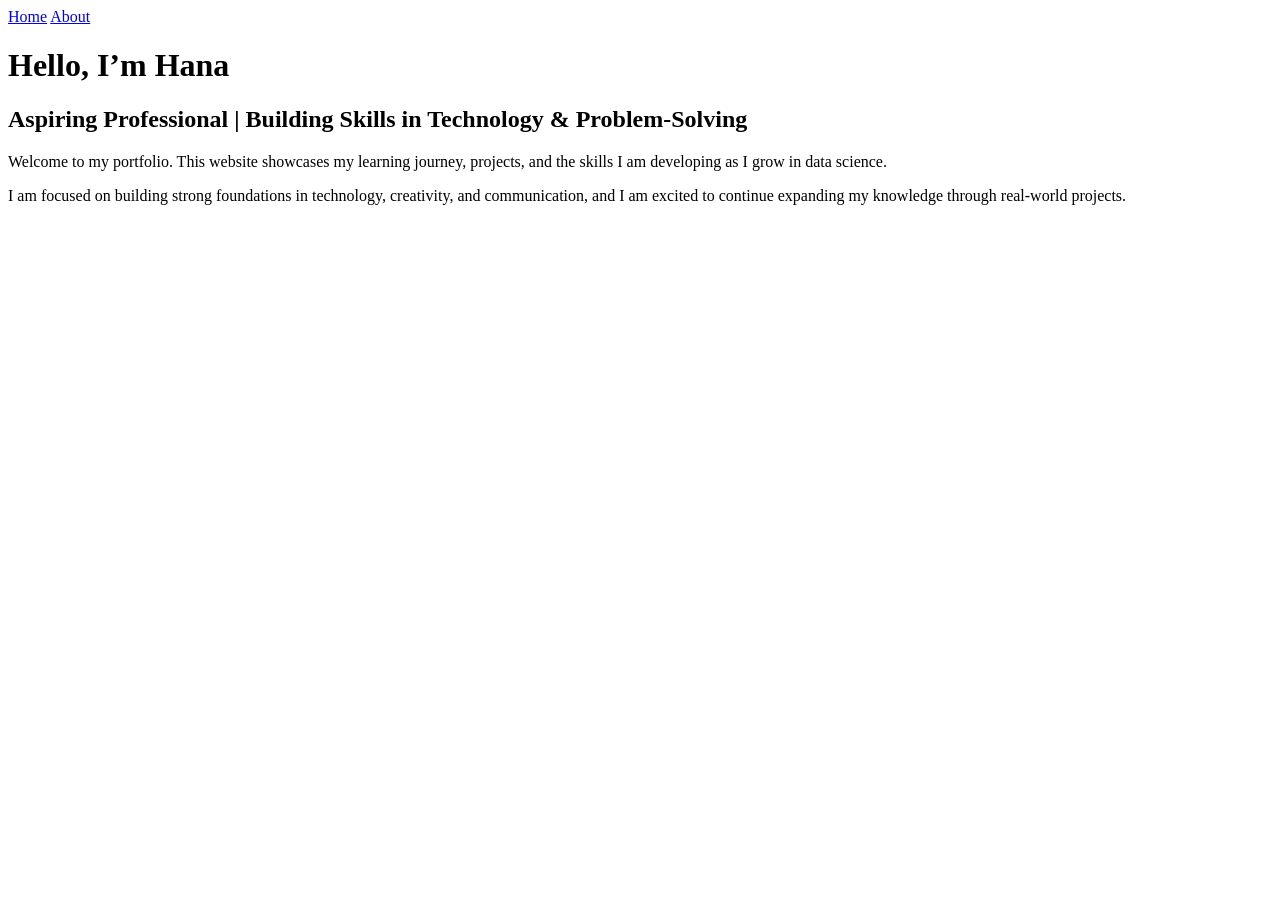
==== index.html @ 98646e73 "Improve HTML formatting and structure Formatted the HTML code for better readability." ====
<!DOCTYPE html>
<html lang="en">
<head>
  <meta charset="UTF-8">
  <meta name="viewport" content="width=device-width, initial-scale=1.0">
  <title>My Portfolio</title>
  <link rel="stylesheet" href="style.css">
</head>
<body>

  <nav>
    <a href="index.html">Home</a>
    <a href="about.html">About</a>
  </nav>

  <h1>Hello, I’m Hana</h1>
  <h2>Aspiring Professional | Building Skills in Technology & Problem-Solving</h2>

  <p>
    Welcome to my portfolio. This website showcases my learning journey, projects,
    and the skills I am developing as I grow in data science.
  </p>

  <p>
    I am focused on building strong foundations in technology, creativity, and communication,
    and I am excited to continue expanding my knowledge through real-world projects.
  </p>

</body>
</html>
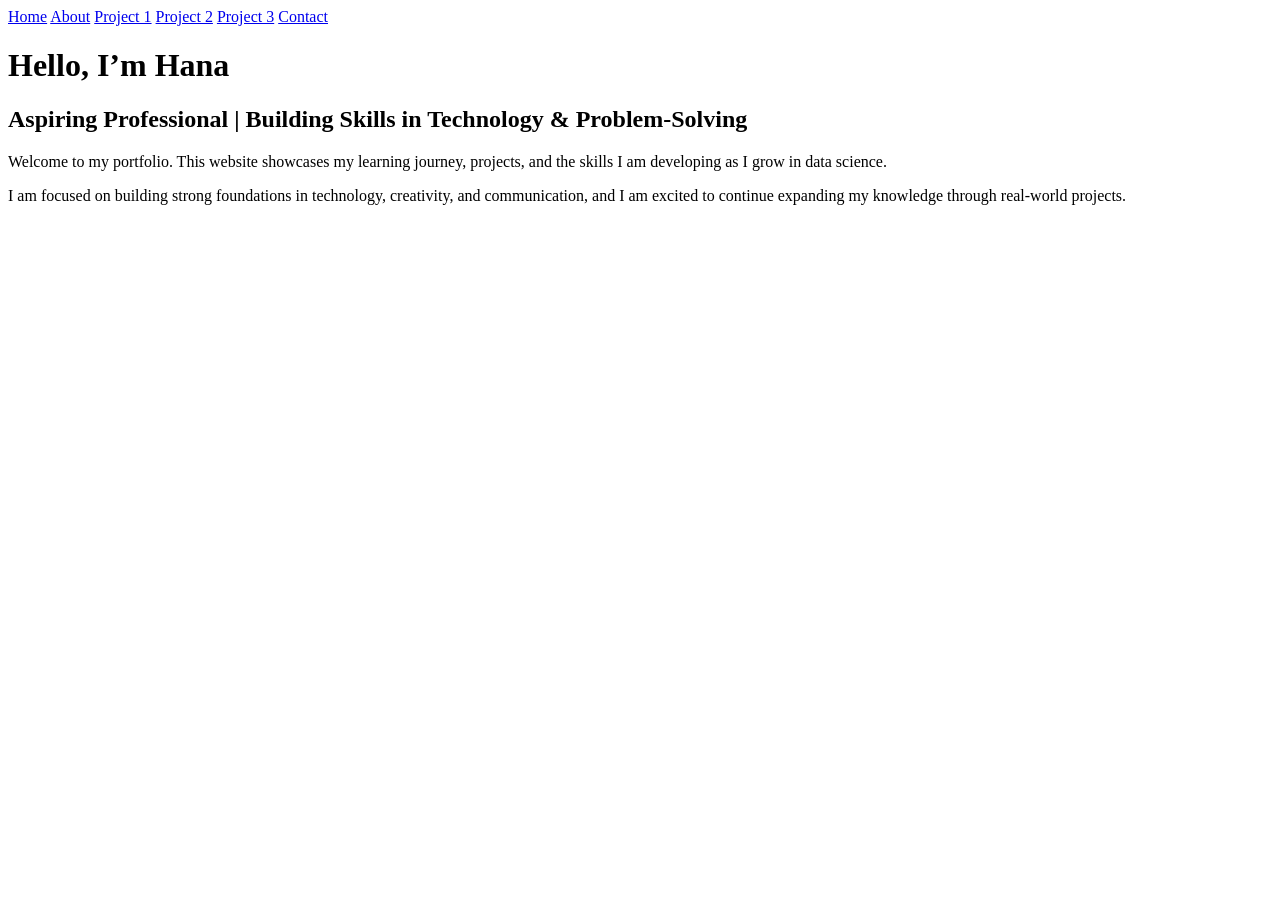
==== commit 2cf82e35: "Revise navigation links in index.html Updated navigation links to include new project pages." ====
--- a/index.html
+++ b/index.html
@@ -3,16 +3,19 @@
 <head>
   <meta charset="UTF-8">
   <meta name="viewport" content="width=device-width, initial-scale=1.0">
-  <title>My Portfolio</title>
+  <title>Hana Portfolio</title>
   <link rel="stylesheet" href="style.css">
 </head>
 <body>
 
   <nav>
-    <a href="index.html">Home</a>
-    <a href="about.html">About</a>
-  </nav>
-
+  <a href="index.html">Home</a>
+  <a href="about.html">About</a>
+  <a href="project1.html">Project 1</a>
+  <a href="project2.html">Project 2</a>
+  <a href="project3.html">Project 3</a>
+  <a href="contact.html">Contact</a>
+</nav>
   <h1>Hello, I’m Hana</h1>
   <h2>Aspiring Professional | Building Skills in Technology & Problem-Solving</h2>
 
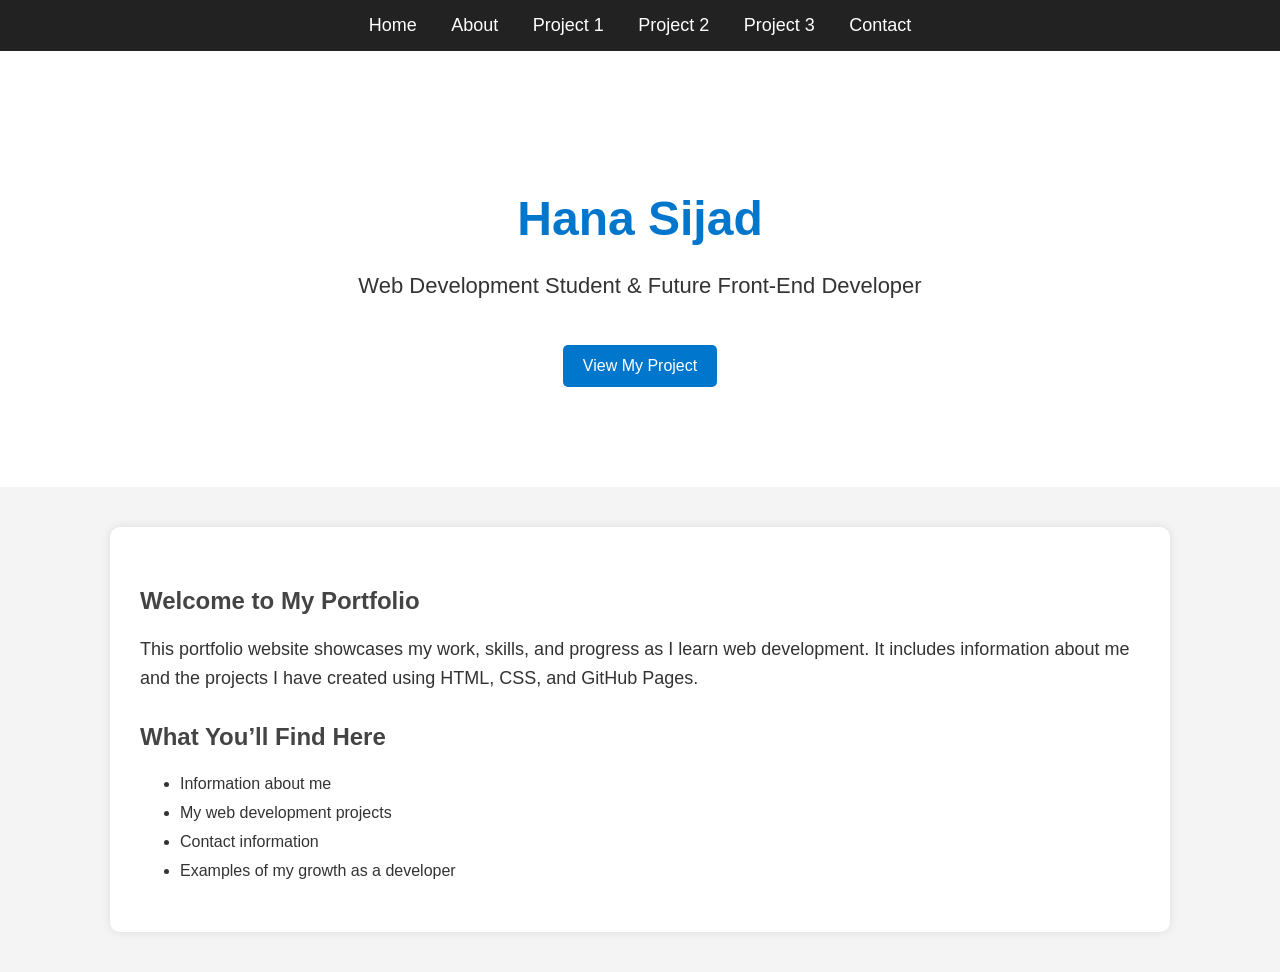
==== commit 39eb7189: "Revise portfolio details and layout Updated portfolio content and structure." ====
--- a/index.html
+++ b/index.html
@@ -1,33 +1,42 @@
 <!DOCTYPE html>
-<html lang="en">
+<html>
 <head>
-  <meta charset="UTF-8">
-  <meta name="viewport" content="width=device-width, initial-scale=1.0">
-  <title>Hana Portfolio</title>
+  <title>Hana Sijad Portfolio</title>
   <link rel="stylesheet" href="style.css">
 </head>
 <body>
 
   <nav>
-  <a href="index.html">Home</a>
-  <a href="about.html">About</a>
-  <a href="project1.html">Project 1</a>
-  <a href="project2.html">Project 2</a>
-  <a href="project3.html">Project 3</a>
-  <a href="contact.html">Contact</a>
-</nav>
-  <h1>Hello, I’m Hana</h1>
-  <h2>Aspiring Professional | Building Skills in Technology & Problem-Solving</h2>
+    <a href="index.html">Home</a>
+    <a href="about.html">About</a>
+    <a href="project1.html">Project 1</a>
+    <a href="project2.html">Project 2</a>
+    <a href="project3.html">Project 3</a>
+    <a href="contact.html">Contact</a>
+  </nav>
 
-  <p>
-    Welcome to my portfolio. This website showcases my learning journey, projects,
-    and the skills I am developing as I grow in data science.
-  </p>
+  <section class="hero">
+    <h1>Hana Sijad</h1>
+    <p>Web Development Student & Future Front-End Developer</p>
+    <a href="project1.html" class="button">View My Project</a>
+  </section>
 
-  <p>
-    I am focused on building strong foundations in technology, creativity, and communication,
-    and I am excited to continue expanding my knowledge through real-world projects.
-  </p>
+  <main class="container">
+    <h2>Welcome to My Portfolio</h2>
+    <p>
+      This portfolio website showcases my work, skills, and progress as I learn
+      web development. It includes information about me and the projects I have
+      created using HTML, CSS, and GitHub Pages.
+    </p>
+
+    <h2>What You’ll Find Here</h2>
+    <ul>
+      <li>Information about me</li>
+      <li>My web development projects</li>
+      <li>Contact information</li>
+      <li>Examples of my growth as a developer</li>
+    </ul>
+  </main>
 
 </body>
 </html>
--- a/style.css
+++ b/style.css
@@ -0,0 +1,105 @@
+/* General Page Styling */
+body {
+  font-family: Arial, sans-serif;
+  margin: 0;
+  padding: 0;
+  background-color: #f4f4f4;
+  color: #333;
+}
+
+/* Navigation Bar */
+nav {
+  background-color: #222;
+  padding: 15px;
+  text-align: center;
+}
+
+nav a {
+  color: white;
+  text-decoration: none;
+  margin: 0 15px;
+  font-size: 18px;
+}
+
+nav a:hover {
+  color: #00bfff;
+}
+
+/* Main Content Container */
+.container {
+  width: 80%;
+  max-width: 1000px;
+  margin: 40px auto;
+  background: white;
+  padding: 30px;
+  border-radius: 10px;
+  box-shadow: 0 0 10px rgba(0,0,0,0.1);
+}
+
+/* Headings */
+h1 {
+  color: #0077cc;
+  margin-bottom: 20px;
+}
+
+h2 {
+  color: #444;
+  margin-top: 30px;
+}
+
+/* Paragraphs */
+p {
+  line-height: 1.6;
+  font-size: 18px;
+}
+
+/* Lists */
+ul {
+  line-height: 1.8;
+}
+
+/* Buttons and Links */
+a {
+  color: #0077cc;
+}
+
+a:hover {
+  color: #005999;
+}
+
+/* Images */
+img {
+  max-width: 100%;
+  border-radius: 10px;
+  margin-top: 20px;
+}
+
+/* Hero Section */
+.hero {
+  text-align: center;
+  padding: 100px 20px;
+  background-color: white;
+}
+
+.hero h1 {
+  font-size: 48px;
+}
+
+.hero p {
+  font-size: 22px;
+}
+
+/* Button Style */
+.button {
+  display: inline-block;
+  margin-top: 20px;
+  padding: 12px 20px;
+  background-color: #0077cc;
+  color: white;
+  text-decoration: none;
+  border-radius: 5px;
+}
+
+.button:hover {
+  background-color: #005999;
+}
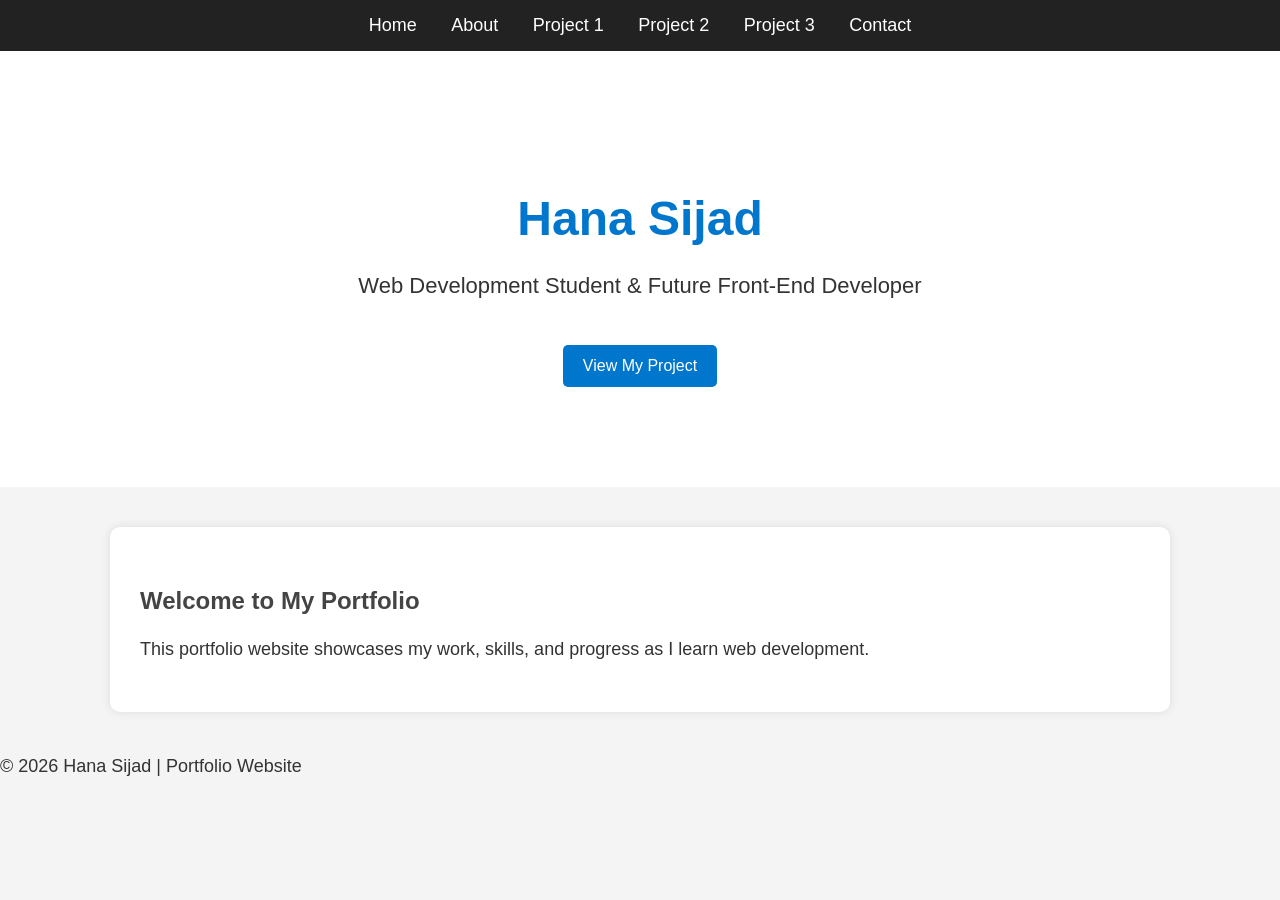
==== commit 964d4adf: "Update index.html" ====
--- a/index.html
+++ b/index.html
@@ -4,6 +4,7 @@
   <title>Hana Sijad Portfolio</title>
   <link rel="stylesheet" href="style.css">
 </head>
+
 <body>
 
   <nav>
@@ -23,20 +24,16 @@
 
   <main class="container">
     <h2>Welcome to My Portfolio</h2>
+
     <p>
       This portfolio website showcases my work, skills, and progress as I learn
-      web development. It includes information about me and the projects I have
-      created using HTML, CSS, and GitHub Pages.
+      web development.
     </p>
+  </main>
 
-    <h2>What You’ll Find Here</h2>
-    <ul>
-      <li>Information about me</li>
-      <li>My web development projects</li>
-      <li>Contact information</li>
-      <li>Examples of my growth as a developer</li>
-    </ul>
-  </main>
+  <footer>
+    <p>&copy; 2026 Hana Sijad | Portfolio Website</p>
+  </footer>
 
 </body>
 </html>
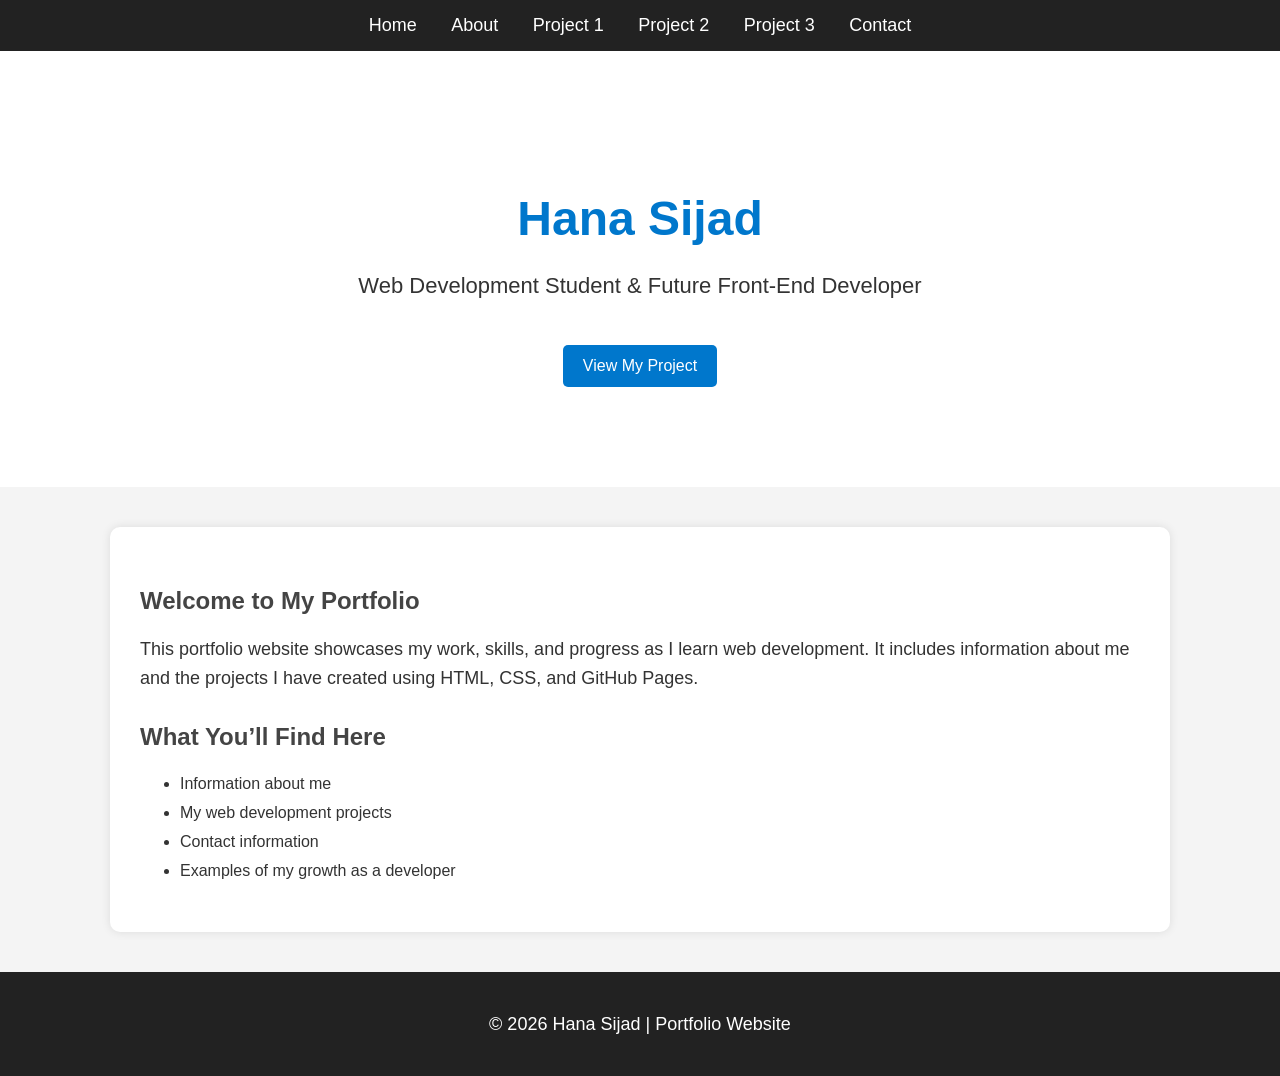
==== commit 3aea5762: "Revise index.html for improved portfolio content Updated content and structure of the portfolio webs" ====
--- a/index.html
+++ b/index.html
@@ -19,16 +19,31 @@
   <section class="hero">
     <h1>Hana Sijad</h1>
     <p>Web Development Student & Future Front-End Developer</p>
-    <a href="project1.html" class="button">View My Project</a>
+
+    <a href="project1.html" class="button">
+      View My Project
+    </a>
   </section>
 
   <main class="container">
+
     <h2>Welcome to My Portfolio</h2>
 
     <p>
       This portfolio website showcases my work, skills, and progress as I learn
-      web development.
+      web development. It includes information about me and the projects I have
+      created using HTML, CSS, and GitHub Pages.
     </p>
+
+    <h2>What You’ll Find Here</h2>
+
+    <ul>
+      <li>Information about me</li>
+      <li>My web development projects</li>
+      <li>Contact information</li>
+      <li>Examples of my growth as a developer</li>
+    </ul>
+
   </main>
 
   <footer>
--- a/style.css
+++ b/style.css
@@ -58,7 +58,7 @@
   line-height: 1.8;
 }
 
-/* Buttons and Links */
+/* Links */
 a {
   color: #0077cc;
 }
@@ -103,3 +103,34 @@
 .button:hover {
   background-color: #005999;
 }
+
+/* Footer */
+footer {
+  text-align: center;
+  padding: 20px;
+  background-color: #222;
+  color: white;
+  margin-top: 40px;
+}
+
+/* Mobile Responsive Design */
+@media (max-width: 768px) {
+
+  nav a {
+    display: block;
+    margin: 10px 0;
+  }
+
+  .container {
+    width: 95%;
+    padding: 20px;
+  }
+
+  .hero h1 {
+    font-size: 36px;
+  }
+
+  .hero p {
+    font-size: 18px;
+  }
+}
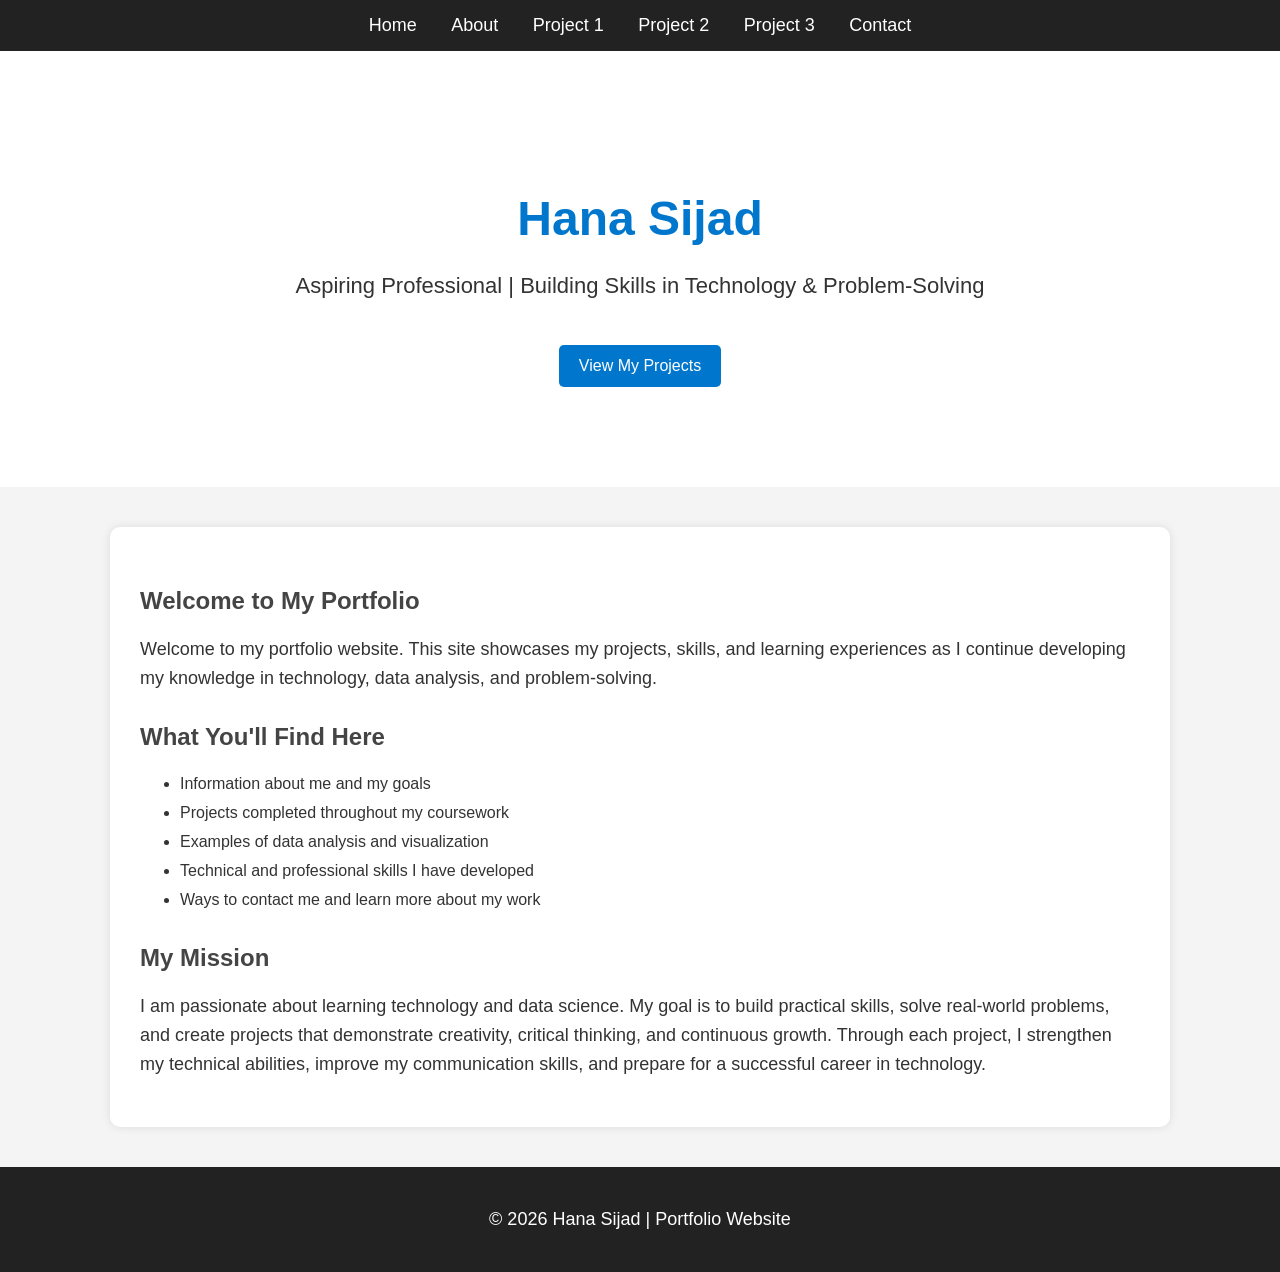
==== commit 14c98741: "Update index.html" ====
--- a/index.html
+++ b/index.html
@@ -18,10 +18,10 @@
 
   <section class="hero">
     <h1>Hana Sijad</h1>
-    <p>Web Development Student & Future Front-End Developer</p>
+    <p>Aspiring Professional | Building Skills in Technology & Problem-Solving</p>
 
     <a href="project1.html" class="button">
-      View My Project
+      View My Projects
     </a>
   </section>
 
@@ -30,19 +30,30 @@
     <h2>Welcome to My Portfolio</h2>
 
     <p>
-      This portfolio website showcases my work, skills, and progress as I learn
-      web development. It includes information about me and the projects I have
-      created using HTML, CSS, and GitHub Pages.
+      Welcome to my portfolio website. This site showcases my projects,
+      skills, and learning experiences as I continue developing my knowledge
+      in technology, data analysis, and problem-solving.
     </p>
 
-    <h2>What You’ll Find Here</h2>
+    <h2>What You'll Find Here</h2>
 
     <ul>
-      <li>Information about me</li>
-      <li>My web development projects</li>
-      <li>Contact information</li>
-      <li>Examples of my growth as a developer</li>
+      <li>Information about me and my goals</li>
+      <li>Projects completed throughout my coursework</li>
+      <li>Examples of data analysis and visualization</li>
+      <li>Technical and professional skills I have developed</li>
+      <li>Ways to contact me and learn more about my work</li>
     </ul>
+
+    <h2>My Mission</h2>
+
+    <p>
+      I am passionate about learning technology and data science. My goal is
+      to build practical skills, solve real-world problems, and create projects
+      that demonstrate creativity, critical thinking, and continuous growth.
+      Through each project, I strengthen my technical abilities, improve my
+      communication skills, and prepare for a successful career in technology.
+    </p>
 
   </main>
 
